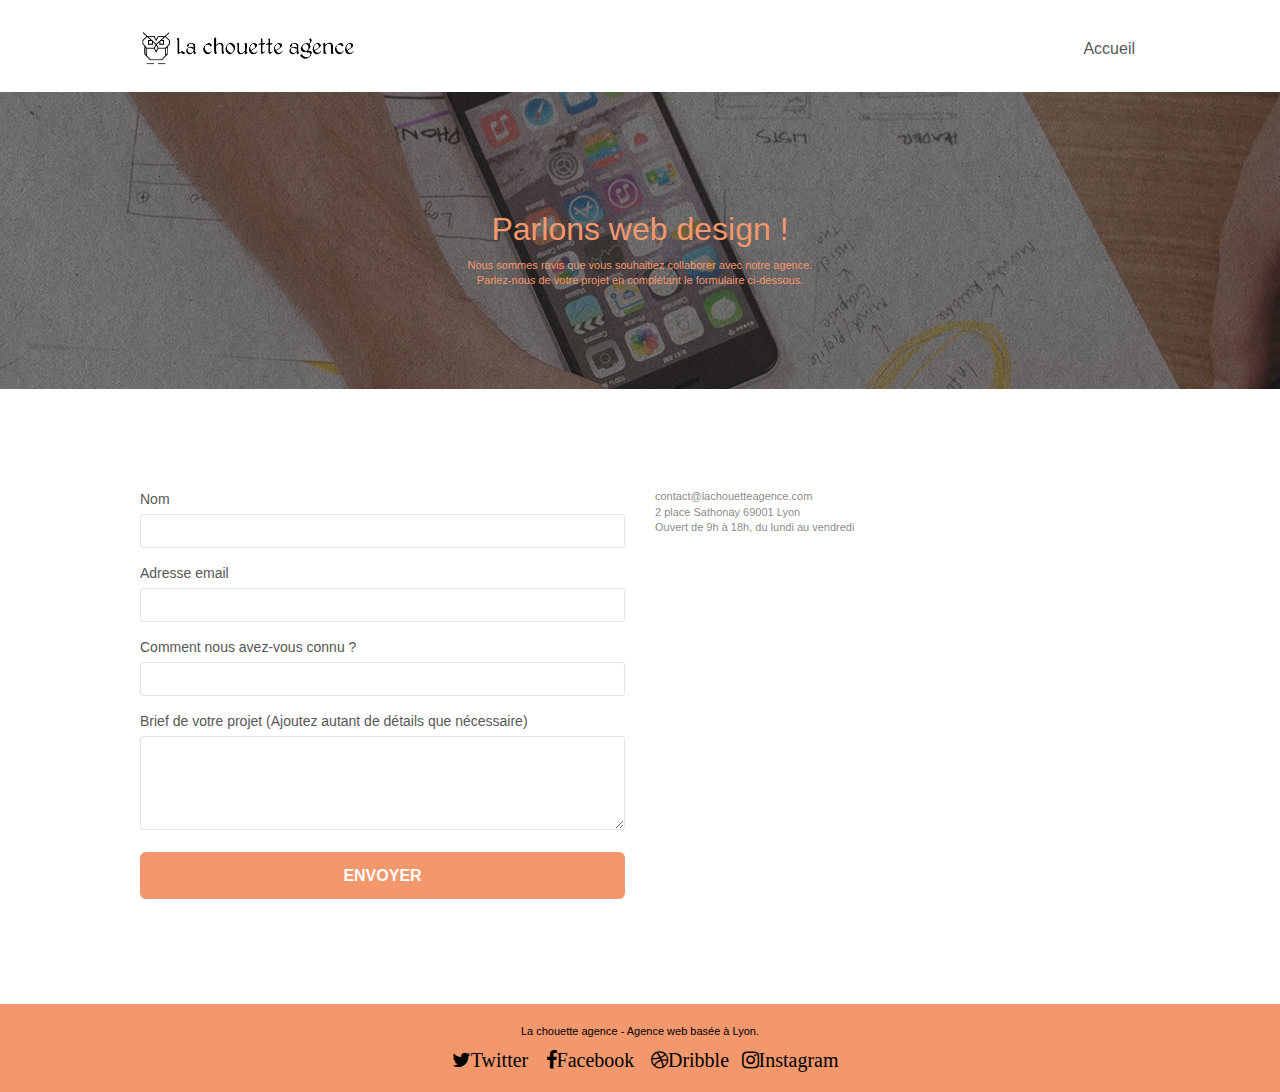
==== contact.html @ 5d4ecf9e "Ajout des meta head" ====
<!doctype html>
<html lang="Default">
<head>
    <meta charset="utf-8">
    <meta name="keywords" content="web design, booster sa visibilité, devenir attractif">
    <meta name="description" content="Contactez nous">
    <meta name="viewport" content="width=device-width, initial-scale=1.0, viewport-fit=cover">
    <link rel="shortcut icon" type="image/png" href="favicon.jpg">
    
	<link rel="stylesheet" type="text/css" href="./css/bootstrap.css">
	<link rel="stylesheet" type="text/css" href="style.css">
	<link rel="stylesheet" type="text/css" href="./css/font-awesome.css">
	<link rel="stylesheet" type="text/css" href="./css/et-line.css">
	
    
	<script src="./js/jquery-2.1.0.js"></script>
	<script src="./js/bootstrap.js"></script>
	<script src="./js/blocs.js"></script>
	<script src="./js/jquery.touchSwipe.js" defer></script>
	<script src="./js/gmaps.js"></script>

    <title>Contact</title>
</head>

<body>
<!-- Principal conteneur -->
<div class="page-container">
    
<!-- bloc-0 -->
<header>
<div class="bloc bgc-white l-bloc " id="bloc-0">
	<div class="container bloc-sm">
		<nav class="navbar row">
			<div class="navbar-header">
				<a class="navbar-brand" href="index.html"><img src="img/la-chouette-agence.png" alt="atlanta web design logo" height="40" /></a>
				<button id="nav-toggle" type="button" class="ui-navbar-toggle navbar-toggle" data-toggle="collapse" data-target=".navbar-1">
					<span class="sr-only">Toggle navigation</span><span class="icon-bar"></span><span class="icon-bar"></span><span class="icon-bar"></span>
				</button>
			</div>
			<div class="collapse navbar-collapse navbar-1 special-dropdown-nav">
				<ul class="site-navigation nav navbar-nav">
					<li>
						<a href="index.html">Accueil</a>
					</li>
				</ul>
			</div>
		</nav>
	</div>
</div>
</header>
<!-- bloc-0 END -->

<!-- bloc-6 -->
<div class="bloc bgc-dark-slate-blue bg-banniere d-bloc bg-t-edge bloc-bg-texture texture-paper b-parallax" id="bloc-1-hero">
	<div class="container bloc-lg">
		<div class="row">
			<div class="col-sm-12">
				<h1 class="text-center hero-bloc-text tc-white">
					Parlons web design !
				</h1>
				<p class="text-center mg-lg tc-white tight-width-whitespace">
					Nous sommes ravis que vous souhaitiez collaborer avec notre agence.<br>
					Parlez-nous de votre projet en complétant le formulaire ci-dessous.
				</p>
			</div>
		</div>
	</div>
</div>
<!-- bloc-6 END -->

<!-- bloc-7 -->
<div class="bloc bgc-white l-bloc" id="bloc-7">
	<div class="container bloc-lg">
		<div class="row">
			<div class="col-sm-6">
				<form id="form_1" novalidate success-msg="Your message has been sent." fail-msg="Sorry it seems that our mail server is not responding, Sorry for the inconvenience!">
					<div class="form-group">
						<label>
							Nom
						</label>
						<input id="name" class="form-control" required />
					</div>
					<div class="form-group">
						<label>
							Adresse email
						</label>
						<input id="email" class="form-control" type="email" required />
					</div>
					<div class="form-group">
						<label>
							Comment nous avez-vous connu ?
						</label>
						<input class="form-control" type="email" required id="input_504" />
					</div>
					<div class="form-group">
						<label>
							Brief de votre projet (Ajoutez autant de détails que nécessaire)<br>
						</label><textarea id="message" class="form-control" rows="4" cols="50" required></textarea>
					</div> 
					<button class="bloc-button btn btn-lg btn-block cta-hero btn-atomic-tangerine" type="submit">
						Envoyer
					</button>
				</form>
			</div>
			<div class="col-sm-6">
				<p>
					contact@lachouetteagence.com<br>2 place Sathonay 69001 Lyon<br>Ouvert de 9h à 18h, du lundi au vendredi<br>
				</p>
			</div>
		</div>
	</div>
</div>
<!-- bloc-7 END -->

<!-- ScrollToTop Button -->
<a class="bloc-button btn btn-d scrollToTop" onclick="scrollToTarget('1')"><span class="fa fa-chevron-up"></span></a>
<!-- ScrollToTop Button END-->


<!-- Footer - bloc-8 -->
<footer>
<div class="bloc bgc-atomic-tangerine d-bloc" id="bloc-8">
	<div class="container bloc-sm">
		<div class="row">
			<div class="col-sm-12">
				<p class="text-center black">
					La chouette agence - Agence web basée à Lyon.<br>
				</p>
				<div class="row row-no-gutters social">
					<div class="col-sm-3">
						<div class="text-center">
							<a class="social" href="index.html"><span class="fa fa-twitter icon-md">Twitter</span></a>
						</div>
					</div>
					<div class="col-sm-3">
						<div class="text-center">
							<a class="social" href="index.html"><span class="fa fa-facebook icon-md">Facebook</span></a>
						</div>
					</div>
					<div class="col-sm-3">
						<div class="text-center">
							<a class="social" href="index.html"><span class="fa fa-dribbble icon-md">Dribble</span></a>
						</div>
					</div>
					<div class="col-sm-3">
						<div class="text-center">
							<a class="social" href="index.html"><span class="fa fa-instagram icon-md">Instagram</span></a>
						</div>
					</div>
				</div>
			</div>
		</div>
	</div>
</div>
</footer>
<!-- Footer - bloc-8 END -->

</div>
<!-- Principal conteneur END -->
    

</body>
</html>
---- style.css ----
body {
    margin: 0;
    padding: 0;
    background: #FFF;
    overflow-x: hidden;
    -webkit-font-smoothing: antialiased;
    -moz-osx-font-smoothing: grayscale;
}
#Ajout
{
    display: flex;
    align-items: center;
    margin-bottom: 30px;
    flex-direction: column;
}

.Ajout
{
    font-size: 20px;
    width: 50%;
}

.italic
{
    font-style: italic;
}

.Plus
{
    font-size: 12px;
    width: 50%;
}

a,
button {
    transition: all .3s ease-in-out;
    outline: none!important;
}

a:hover {
    text-decoration: none;
    cursor: pointer;
}

#page-loading-blocs-notifaction {
    position: fixed;
    top: 0;
    bottom: 0;
    width: 100%;
    z-index: 100000;
    background: #FFFFFF url("img/pageload-spinner.gif") no-repeat center center;
}

.bloc {
    width: 100%;
    clear: both;
    background: 50% 50% no-repeat;
    padding: 0 50px;
    -webkit-background-size: cover;
    -moz-background-size: cover;
    -o-background-size: cover;
    background-size: cover;
    position: relative;
}

.bloc .container {
    padding-left: 0;
    padding-right: 0;
}

.bloc-lg {
    padding: 100px 50px;
}

.bloc-md {
    padding: 50px;
}

.bloc-sm {
    padding: 20px 50px;
}

.bg-center,
.bg-l-edge,
.bg-r-edge,
.bg-t-edge,
.bg-b-edge,
.bg-tl-edge,
.bg-bl-edge,
.bg-tr-edge,
.bg-br-edge,
.bg-repeat {
    -webkit-background-size: auto!important;
    -moz-background-size: auto!important;
    -o-background-size: auto!important;
    background-size: auto!important;
}

.bg-repeat {
    background: repeat;
}

.bg-t-edge {
    background: top no-repeat;
}

.bloc-bg-texture::before {
    content: "";
    background-size: 2px 2px;
    position: absolute;
    top: 0;
    bottom: 0;
    left: 0;
    right: 0;
}

.texture-paper::before {
    background: url("img/texture-paper.png");
    background-size: 280px 280px;
}

.b-parallax {
    background-attachment: fixed;
}

.d-bloc {
    color: rgba(255, 255, 255, .7);
}

.d-bloc button:hover {
    color: rgba(255, 255, 255, .9);
}

.d-bloc .icon-round,
.d-bloc .icon-square,
.d-bloc .icon-rounded,
.d-bloc .icon-semi-rounded-a,
.d-bloc .icon-semi-rounded-b {
    border-color: rgba(255, 255, 255, .9);
}

.d-bloc .divider-h span {
    border-color: rgba(255, 255, 255, .2);
}

.d-bloc .a-btn,
.d-bloc .navbar a,
.d-bloc .navbar-brand,
.d-bloc a .icon-sm,
.d-bloc a .icon-lg,
.d-bloc a .icon-xl,
.d-bloc h1 a,
.d-bloc h2 a,
.d-bloc h3 a,
.d-bloc h4 a,
.d-bloc h5 a,
.d-bloc h6 a,
.d-bloc p a {
    color: rgba(255, 255, 255, .6);
}

.d-bloc .a-btn:hover,
.d-bloc .navbar a:hover,
.d-bloc .navbar-brand:hover,
.d-bloc a:hover .icon-sm,
.d-bloc a:hover .icon-md,
.d-bloc a:hover .icon-lg,
.d-bloc a:hover .icon-xl,
.d-bloc h1 a:hover,
.d-bloc h2 a:hover,
.d-bloc h3 a:hover,
.d-bloc h4 a:hover,
.d-bloc h5 a:hover,
.d-bloc h6 a:hover,
.d-bloc p a:hover {
    color: rgba(255, 255, 255, 1);
}

.d-bloc .navbar-toggle .icon-bar {
    background: rgba(255, 255, 255, 1);
}

.d-bloc .btn-wire,
.d-bloc .btn-wire:hover {
    color: rgba(255, 255, 255, 1);
    border-color: rgba(255, 255, 255, 1);
}

.d-bloc .panel {
    color: rgba(0, 0, 0, .5);
}

.d-bloc .panel button:hover {
    color: rgba(0, 0, 0, .7);
}

.d-bloc .panel icon {
    border-color: rgba(0, 0, 0, .7);
}

.d-bloc .panel .divider-h span {
    border-color: rgba(0, 0, 0, .1);
}

.d-bloc .panel .a-btn {
    color: rgba(0, 0, 0, .6);
}

.d-bloc .panel .a-btn:hover {
    color: rgba(0, 0, 0, 1);
}

.d-bloc .panel .btn-wire,
.d-bloc .panel .btn-wire:hover {
    color: rgba(0, 0, 0, .7);
    border-color: rgba(0, 0, 0, .3);
}

.d-bloc .panel,
.l-bloc {
    color: rgba(0, 0, 0, .5);
}

.d-bloc .panel button:hover,
.l-bloc button:hover {
    color: rgba(0, 0, 0, .7);
}

.l-bloc .icon-round,
.l-bloc .icon-square,
.l-bloc .icon-rounded,
.l-bloc .icon-semi-rounded-a,
.l-bloc .icon-semi-rounded-b {
    border-color: rgba(0, 0, 0, .7);
}

.d-bloc .panel .divider-h span,
.l-bloc .divider-h span {
    border-color: rgba(0, 0, 0, .1);
}

.d-bloc .panel .a-btn,
.l-bloc .a-btn,
.l-bloc .navbar a,
.l-bloc .navbar-brand,
.l-bloc a .icon-sm,
.l-bloc a .icon-md,
.l-bloc a .icon-lg,
.l-bloc a .icon-xl,
.l-bloc h1 a,
.l-bloc h2 a,
.l-bloc h3 a,
.l-bloc h4 a,
.l-bloc h5 a,
.l-bloc h6 a,
.l-bloc p a {
    color: rgba(0, 0, 0, .6);
}

.d-bloc .panel .a-btn:hover,
.l-bloc .a-btn:hover,
.l-bloc .navbar a:hover,
.l-bloc .navbar-brand:hover,
.l-bloc a:hover .icon-sm,
.l-bloc a:hover .icon-md,
.l-bloc a:hover .icon-lg,
.l-bloc a:hover .icon-xl,
.l-bloc h1 a:hover,
.l-bloc h2 a:hover,
.l-bloc h3 a:hover,
.l-bloc h4 a:hover,
.l-bloc h5 a:hover,
.l-bloc h6 a:hover,
.l-bloc p a:hover {
    color: rgba(0, 0, 0, 1);
}

.l-bloc .navbar-toggle .icon-bar {
    color: rgba(0, 0, 0, .6);
}

.d-bloc .panel .btn-wire,
.d-bloc .panel .btn-wire:hover,
.l-bloc .btn-wire,
.l-bloc .btn-wire:hover {
    color: rgba(0, 0, 0, .7);
    border-color: rgba(0, 0, 0, .3);
}

.voffset {
    margin-top: 30px;
}

.voffset-lg {
    margin-top: 80px;
}

.row-no-gutters {
    margin-right: 0;
    margin-left: 0;
}

.row.row-no-gutters > [class^="col-"],
.row.row-no-gutters > [class*=" col-"] {
    padding-right: 0;
    padding-left: 0;
}

#bloc-1-hero h1 {
    font-size: 32px;
}

.navbar {
    margin-bottom: 0;
    z-index: 1;
}

.navbar-brand {
    height: auto;
    padding: 3px 15px;
    font-size: 25px;
    font-weight: normal;
    font-weight: 600;
    line-height: 44px;
}

.navbar-brand img {
    max-height: 200px;
    margin: 0 5px 0 0;
    display: inline;
}

.navbar-brand img[src$=svg] {
    min-width: 100px;
}

.nav-center .navbar-brand img {
    margin: 0;
}

.navbar .nav {
    padding-top: 2px;
    margin-right: -16px;
    float: right;
    z-index: 1;
}

.nav > li {
    float: left;
    margin-top: 4px;
    font-size: 16px;
}

.navbar-nav .open .dropdown-menu > li > a {
    text-align: inherit;
}

.nav > li a:hover,
.nav > li a:focus {
    background: transparent;
}

.navbar-toggle {
    margin: 10px 10px 0 0;
    border: 0px;
}

.navbar-toggle:hover {
    background: transparent!important;
}

.navbar-toggle .icon-bar {
    background-color: rgba(0, 0, 0, .5);
    width: 26px;
}

.nav-invert .navbar .nav {
    float: left;
}

.nav-invert .navbar-header,
.nav-invert .navbar-brand {
    float: right;
    position: relative;
    z-index: 2;
}

@media (min-width: 768px) {
    .site-navigation {
        position: absolute;
        top: 50%;
        right: 20px;
        transform: translate(0, -50%);
        -webkit-transform: translateY(-50%);
    }
    .nav > li .dropdown-menu a,
    .nav > li .dropdown-menu a:hover {
        color: #484848;
    }
    .nav-invert .site-navigation {
        left: 0;
        right: 0;
    }
    .nav-center {
        text-align: center;
    }
    .nav-center .navbar-header {
        width: 100%;
    }
    .nav-center .navbar-header,
    .nav-center .navbar-brand,
    .nav-center .nav > li {
        float: none;
        display: inline-block;
    }
    .nav-center .site-navigation {
        position: relative;
        width: 100%;
        right: 0;
        margin-right: 0px;
        margin-top: 20px;
    }
    .nav-center.mini-nav .navbar-toggle {
        float: none;
        margin: 10px auto 0;
    }
}

.nav > li > .dropdown a {
    background: none!important;
    display: block;
    padding: 14px 15px;
}

nav .caret {
    margin: 0 5px;
}

.dropdown-menu .dropdown-menu {
    top: -8px;
    left: 100%;
}

.dropdown-menu .dropmenu-flow-right {
    top: 100%;
    left: 0;
    margin-left: -1px;
    border-top-left-radius: 0;
    border-top-right-radius: 0;
}

.dropdown-menu .dropdown span {
    border: 4px solid black;
    border-top-color: transparent;
    border-right-color: transparent;
    border-bottom-color: transparent;
    margin: 6px -5px 0 0!important;
    float: right;
}

.mg-md {
    margin-top: 10px;
    margin-bottom: 20px;
}

.mg-lg {
    margin-top: 10px;
    margin-bottom: 40px;
}

.btn {
    margin: 0 5px 5px 0;
}

.btn.pull-right {
    margin: 0 0 5px 5px;
}

.btn-d,
.btn-d:hover,
.btn-d:focus {
    color: #FFF;
    background: rgba(0, 0, 0, .3);
}

button {
    outline: none!important;
}

.btn-rd {
    border-radius: 40px;
}

.btn-clean {
    border: 1px solid rgba(0, 0, 0, .08);
    border-bottom-color: rgba(0, 0, 0, .1);
    text-shadow: 0 1px 0 rgba(0, 0, 1, .1);
    box-shadow: 0 1px 3px rgba(0, 0, 1, .25), inset 0 1px 0 0 rgba(255, 255, 255, .15);
}

.icon-md {
    font-size: 20px!important;
    color: #000000;
}

.icon-lg {
    font-size: 60px!important;
}

.sm-shadow {
    text-shadow: 0 1px 2px rgba(0, 0, 0, .3);
}

.panel-sq,
.panel-sq .panel-heading,
.panel-sq .panel-footer {
    border-radius: 0;
}

.panel-rd {
    border-radius: 30px;
}

.panel-rd .panel-heading {
    border-radius: 29px 29px 0 0;
}

.panel-rd .panel-footer {
    border-radius: 0 0 29px 29px;
}

.form-control {
    border-color: rgba(0, 0, 0, .1);
    box-shadow: none;
}

.scrollToTop {
    width: 40px;
    height: 40px;
    position: fixed;
    bottom: 20px;
    right: 20px;
    opacity: 0;
    z-index: 500;
    transition: all .3s ease-in-out;
}

.scrollToTop span {
    margin-top: 6px;
}

.showScrollTop {
    font-size: 14px;
    opacity: 1;
}

a[data-lightbox] {
    position: relative;
    display: block;
    text-align: center;
}

a[data-lightbox]:hover::before {
    content: "+";
    font-family: "HelveticaNeue-Light", "Helvetica Neue Light", "Helvetica Neue", Helvetica, Arial;
    font-size: 32px;
    width: 50px;
    height: 50px;
    margin-left: -25px;
    border-radius: 50%;
    background: rgba(0, 0, 0, .6);
    color: #FFF;
    font-weight: 100;
    z-index: 1;
    position: absolute;
    top: 50%;
    transform: translateY(-50%);
    -webkit-transform: translateY(-50%);
}

a[data-lightbox]:hover img {
    opacity: 0.6;
    -webkit-animation-fill-mode: none;
    animation-fill-mode: none;
}

#lightbox-modal {
    display: flex;
    align-items: center;
}

#lightbox-modal .modal-dialog {
    width: 90%;
    max-width: 900px;
    margin: 0 auto 0;
}

#lightbox-modal .modal-dialog img {
    max-height: 90vh;
    margin: 0 auto;
}

.lightbox-caption {
    padding: 20px;
    color: #FFF;
    background: rgba(0, 0, 0, .5);
    position: absolute;
    left: 15px;
    right: 15px;
    bottom: 5px;
}

.close-lightbox {
    color: #FFF;
    font-size: 30px;
    position: absolute;
    top: 20px;
    right: 20px;
    z-index: 20;
    background: rgba(0, 0, 0, .5);
    border: none;
    line-height: 30px;
    padding: 0 9px 5px;
    opacity: 0.3;
}

.close-lightbox:hover,
.next-lightbox:hover,
.prev-lightbox:hover {
    opacity: 1.0;
    color: #FFF;
}

.next-lightbox,
.prev-lightbox {
    font-size: 20px;
    color: rgba(255, 255, 255, .9);
    background: rgba(0, 0, 0, .5);
    transition: all .2s ease-in-out;
    position: absolute;
    top: 45%;
    z-index: 1;
    opacity: 0.4;
}

.next-lightbox {
    padding: 6px 8px 1px 13px;
    right: 25px;
}

.prev-lightbox {
    padding: 6px 13px 1px 10px;
    left: 25px;
}

.snapshot-lb .modal-body {
    padding-bottom: 45px;
}

.snapshot-lb .lightbox-caption {
    padding: 0;
    color: rgba(0, 0, 0, .5);
    background: none;
}

h1,
h2,
h3,
h4,
h5,
h6,
label,
.btn,
a {
    font-family: "helvetica";
    font-weight: 400;
    color: #575757!important;
}

.container {
    max-width: 1000px;
}

.hero-bloc-text {
    font-size: 38px;
}

.hero-bloc-text-sub {
    font-size: 36px;
}

.statement-bloc-text {
    line-height: 26px;
    font-style: italic;
    font-size: 20px;
    text-align: center;
    font-weight: lighter;
    max-width: 520px;
    margin: auto auto auto auto;
}

p {
    font-size: 11px;
}

.tight-width-whitespace {
    max-width: 600px;
    margin: auto auto auto auto;
}

.h1 {
    font-size: 20px;
    font-family: "Open Sans";
}

.cta-hero {
    margin-top: 22px;
    color: #FFFFFF!important;
    text-transform: uppercase;
    padding: 12px 28px 12px 28px;
    font-size: 16px;
    font-weight: 700;
}

.social {
    max-width: 400px;
    margin: auto auto auto auto;
}

h2 {
    font-size: 22px;
    line-height: 1.4em;
}

h3 {
    font-size: 15px;
    text-transform: uppercase;
    font-weight: 700;
    color: #333333!important;
}

.med-width-whitespace {
    max-width: 800px;
    margin: auto auto auto auto;
    box-shadow: 0px 0px 0px #000000;
}

h1 {
    color: #333333!important;
}

h4 {
    color: #333333!important;
}

.icons {
    margin-bottom: 14px;
    margin-top: 24px;
}

.white {
    color: #FFFFFF;
}

.black
{
    color: #000000;
}

.portfolio-thumb {
    margin-bottom: 24px;
}

.portfolio-row {
    margin-bottom: 44px;
    margin-top: 50px;
}

.avatar {
    box-shadow: 0px 4px 9px rgba(0, 0, 0, 0.3);
}

.black-background {
    background-color: rgba(165, 147, 99, 0.7);
    padding: 40px 40px 40px 40px;
}

.bold-link {
    font-weight: 900;
    text-decoration: underline!important;
}

.bgc-white {
    background-color: #FFFFFF;
}

.bgc-dark-slate-blue {
    background-color: #364577;
}

.bgc-atomic-tangerine {
    background-color: #F3976C;
}

.tc-white {
    color: #F3976C!important;
}

.btn-atomic-tangerine {
    background: #F3976C;
    color: #FFFFFF!important;
}

.btn-atomic-tangerine:hover {
    background: #c27956!important;
    color: #FFFFFF!important;
}

.ltc-white {
    color: #FFFFFF!important;
}

.ltc-white:hover {
    color: #cccccc!important;
}

.ltc-atomic-tangerine {
    color: #F3976C!important;
}

.ltc-atomic-tangerine:hover {
    color: #c27956!important;
}

.icon-dark-slate-blue {
    color: #364577!important;
    border-color: #364577!important;
}

.bg-dots-bg {
    background-image: url("img/dots-bg.png");
}

.bg-lines-h2-bg {
    background-image: url("img/lines-h2-bg.png");
}

.bg-banniere {
    background-image: url("img/la-chouette-agence-banniere.jpg");
}

.bg-presentation {
    background-image: url("img/image-de-presentation.bmp");
}

@media (max-width: 1024px) {
    .bloc {
        padding-left: 20px;
        padding-right: 20px;
    }
    .bloc.full-width-bloc,
    .bloc-tile-2.full-width-bloc .container,
    .bloc-tile-3.full-width-bloc .container,
    .bloc-tile-4.full-width-bloc .container {
        padding-left: 0;
        padding-right: 0;
    }
}

@media (max-width: 992px) and (min-width: 768px) {
    .navbar .nav {
        max-width: 80%
    }
    .nav-center.navbar .nav {
        max-width: 100%
    }
}

@media only screen and (min-device-width: 768px) and (max-device-width: 1024px) and (orientation: landscape) {
    .b-parallax {
        background-attachment: scroll;
    }
}

@media only screen and (min-device-width: 1024px) and (max-device-width: 1366px) and (-webkit-min-device-pixel-ratio: 1.5) {
    .b-parallax {
        background-attachment: scroll;
    }
}

@media (max-width: 991px) {
    .container {
        width: 100%;
    }
    .b-parallax {
        background-attachment: scroll;
    }
    .page-container,
    #hero-bloc {
        overflow-x: hidden;
        position: relative;
    }
    .bloc {
        padding-left: constant(safe-area-inset-left);
        padding-right: constant(safe-area-inset-right);
    }
    .bloc-group,
    .bloc-group .bloc {
        display: block;
        width: 100%;
    }
    .bloc-fill-screen .fill-bloc-top-edge,
    .bloc-fill-screen .fill-bloc-bottom-edge {
        padding: 0 20px;
        padding-left: constant(safe-area-inset-left);
        padding-right: constant(safe-area-inset-right);
    }
}

@media (max-width: 767px) {
    .page-container {
        overflow-x: hidden;
        position: relative;
    }
    h1,
    h2,
    h3,
    h4,
    h5,
    h6,
    p,
    #disqus_thread {
        padding-left: 10px!important;
        padding-right: 10px!important;
    }
    .b-parallax {
        background-attachment: scroll;
    }
    .navbar .nav {
        padding-top: 0;
        border-top: 1px solid rgba(0, 0, 0, .2);
        float: none!important;
    }
    .navbar.row {
        margin-left: 0;
        margin-right: 0;
    }
    .site-navigation {
        position: inherit;
        transform: none;
        -webkit-transform: none;
        -ms-transform: none;
    }
    .nav > li {
        margin-top: 0;
        border-bottom: 1px solid rgba(0, 0, 0, .1);
        background: rgba(0, 0, 0, .05);
        text-align: left;
        padding-left: 15px;
        width: 100%;
    }
    .nav > li:hover {
        background: rgba(0, 0, 0, .08);
    }
    .dropdown .dropdown a .caret {
        float: none;
        margin: 5px 0 0 10px!important;
        border: 4px solid black;
        border-bottom-color: transparent;
        border-right-color: transparent;
        border-left-color: transparent;
    }
    #hero-bloc .navbar .nav {
        background: rgba(0, 0, 0, .8);
    }
    #hero-bloc .navbar .nav a {
        color: rgba(255, 255, 255, .6);
    }
    .hero {
        padding: 50px 0;
    }
    .hero-nav {
        left: -1px;
        right: -1px;
    }
    .navbar-collapse {
        padding: 0;
        overflow-x: hidden;
        -webkit-box-shadow: none;
        box-shadow: none;
    }
    .navbar-brand img {
        max-height: 40px;
        width: auto;
    }
    .nav-invert .navbar-header {
        float: none;
        width: 100%;
    }
    .nav-invert .navbar-toggle {
        float: left;
        margin-left: 10px;
    }
    .bloc {
        padding-left: 0;
        padding-right: 0;
    }
    .bloc-xxl,
    .bloc-xl,
    .bloc-lg {
        padding: 40px 0;
    }
    .bloc-sm,
    .bloc-md {
        padding-left: 0;
        padding-right: 0;
    }
    .bloc-tile-2 .container,
    .bloc-tile-3 .container,
    .bloc-tile-4 .container,
    .bloc-fill-screen .fill-bloc-top-edge,
    .bloc-fill-screen .fill-bloc-bottom-edge {
        padding-left: 0;
        padding-right: 0;
    }
    .a-block {
        padding: 0 10px;
    }
    .btn-dwn {
        display: none;
    }
    .voffset {
        margin-top: 5px;
    }
    .voffset-md {
        margin-top: 20px;
    }
    .voffset-lg {
        margin-top: 30px;
    }
    form {
        padding: 5px;
    }
    .close-lightbox {
        display: inline-block;
    }
    .blocsapp-device-iphone5 {
        background-size: 216px 425px;
        padding-top: 60px;
        width: 216px;
        height: 425px;
    }
    .blocsapp-device-iphone5 img {
        width: 180px;
        height: 320px;
    }
}

@media (max-width: 400px) {
    .bloc {
        padding-left: 0;
        padding-right: 0;
    }
}

@media (max-width: 767px) {
    .bloc-mob-center-text {
        text-align: center;
    }
}
---- css/et-line.css ----
@font-face {
    font-family: et-line;
    src: url(../fonts/et-line.eot);
    src: url(../fonts/et-line.eot?#iefix) format('embedded-opentype'), url(../fonts/et-line.woff) format('woff'), url(../fonts/et-line.ttf) format('truetype'), url(../fonts/et-line.svg#et-line) format('svg');
    font-weight: 400;
    font-style: normal
}

.et-icon-adjustments,
.et-icon-alarmclock,
.et-icon-anchor,
.et-icon-aperture,
.et-icon-attachment,
.et-icon-bargraph,
.et-icon-basket,
.et-icon-beaker,
.et-icon-bike,
.et-icon-book-open,
.et-icon-briefcase,
.et-icon-browser,
.et-icon-calendar,
.et-icon-camera,
.et-icon-caution,
.et-icon-chat,
.et-icon-circle-compass,
.et-icon-clipboard,
.et-icon-clock,
.et-icon-cloud,
.et-icon-compass,
.et-icon-desktop,
.et-icon-dial,
.et-icon-document,
.et-icon-documents,
.et-icon-download,
.et-icon-dribbble,
.et-icon-edit,
.et-icon-envelope,
.et-icon-expand,
.et-icon-facebook,
.et-icon-flag,
.et-icon-focus,
.et-icon-gears,
.et-icon-genius,
.et-icon-gift,
.et-icon-global,
.et-icon-globe,
.et-icon-googleplus,
.et-icon-grid,
.et-icon-happy,
.et-icon-hazardous,
.et-icon-heart,
.et-icon-hotairballoon,
.et-icon-hourglass,
.et-icon-key,
.et-icon-laptop,
.et-icon-layers,
.et-icon-lifesaver,
.et-icon-lightbulb,
.et-icon-linegraph,
.et-icon-linkedin,
.et-icon-lock,
.et-icon-magnifying-glass,
.et-icon-map,
.et-icon-map-pin,
.et-icon-megaphone,
.et-icon-mic,
.et-icon-mobile,
.et-icon-newspaper,
.et-icon-notebook,
.et-icon-paintbrush,
.et-icon-paperclip,
.et-icon-pencil,
.et-icon-phone,
.et-icon-picture,
.et-icon-pictures,
.et-icon-piechart,
.et-icon-presentation,
.et-icon-pricetags,
.et-icon-printer,
.et-icon-profile-female,
.et-icon-profile-male,
.et-icon-puzzle,
.et-icon-quote,
.et-icon-recycle,
.et-icon-refresh,
.et-icon-ribbon,
.et-icon-rss,
.et-icon-sad,
.et-icon-scissors,
.et-icon-scope,
.et-icon-search,
.et-icon-shield,
.et-icon-speedometer,
.et-icon-strategy,
.et-icon-streetsign,
.et-icon-tablet,
.et-icon-target,
.et-icon-telescope,
.et-icon-toolbox,
.et-icon-tools,
.et-icon-tools-2,
.et-icon-trophy,
.et-icon-tumblr,
.et-icon-twitter,
.et-icon-upload,
.et-icon-video,
.et-icon-wallet,
.et-icon-wine {
    font-family: et-line;
    speak: none;
    font-style: normal;
    font-weight: 400;
    font-variant: normal;
    text-transform: none;
    line-height: 1;
    -webkit-font-smoothing: antialiased;
    -moz-osx-font-smoothing: grayscale;
    display: inline-block
}

.et-icon-mobile:before {
    content: "\e000"
}

.et-icon-laptop:before {
    content: "\e001"
}

.et-icon-desktop:before {
    content: "\e002"
}

.et-icon-tablet:before {
    content: "\e003"
}

.et-icon-phone:before {
    content: "\e004"
}

.et-icon-document:before {
    content: "\e005"
}

.et-icon-documents:before {
    content: "\e006"
}

.et-icon-search:before {
    content: "\e007"
}

.et-icon-clipboard:before {
    content: "\e008"
}

.et-icon-newspaper:before {
    content: "\e009"
}

.et-icon-notebook:before {
    content: "\e00a"
}

.et-icon-book-open:before {
    content: "\e00b"
}

.et-icon-browser:before {
    content: "\e00c"
}

.et-icon-calendar:before {
    content: "\e00d"
}

.et-icon-presentation:before {
    content: "\e00e"
}

.et-icon-picture:before {
    content: "\e00f"
}

.et-icon-pictures:before {
    content: "\e010"
}

.et-icon-video:before {
    content: "\e011"
}

.et-icon-camera:before {
    content: "\e012"
}

.et-icon-printer:before {
    content: "\e013"
}

.et-icon-toolbox:before {
    content: "\e014"
}

.et-icon-briefcase:before {
    content: "\e015"
}

.et-icon-wallet:before {
    content: "\e016"
}

.et-icon-gift:before {
    content: "\e017"
}

.et-icon-bargraph:before {
    content: "\e018"
}

.et-icon-grid:before {
    content: "\e019"
}

.et-icon-expand:before {
    content: "\e01a"
}

.et-icon-focus:before {
    content: "\e01b"
}

.et-icon-edit:before {
    content: "\e01c"
}

.et-icon-adjustments:before {
    content: "\e01d"
}

.et-icon-ribbon:before {
    content: "\e01e"
}

.et-icon-hourglass:before {
    content: "\e01f"
}

.et-icon-lock:before {
    content: "\e020"
}

.et-icon-megaphone:before {
    content: "\e021"
}

.et-icon-shield:before {
    content: "\e022"
}

.et-icon-trophy:before {
    content: "\e023"
}

.et-icon-flag:before {
    content: "\e024"
}

.et-icon-map:before {
    content: "\e025"
}

.et-icon-puzzle:before {
    content: "\e026"
}

.et-icon-basket:before {
    content: "\e027"
}

.et-icon-envelope:before {
    content: "\e028"
}

.et-icon-streetsign:before {
    content: "\e029"
}

.et-icon-telescope:before {
    content: "\e02a"
}

.et-icon-gears:before {
    content: "\e02b"
}

.et-icon-key:before {
    content: "\e02c"
}

.et-icon-paperclip:before {
    content: "\e02d"
}

.et-icon-attachment:before {
    content: "\e02e"
}

.et-icon-pricetags:before {
    content: "\e02f"
}

.et-icon-lightbulb:before {
    content: "\e030"
}

.et-icon-layers:before {
    content: "\e031"
}

.et-icon-pencil:before {
    content: "\e032"
}

.et-icon-tools:before {
    content: "\e033"
}

.et-icon-tools-2:before {
    content: "\e034"
}

.et-icon-scissors:before {
    content: "\e035"
}

.et-icon-paintbrush:before {
    content: "\e036"
}

.et-icon-magnifying-glass:before {
    content: "\e037"
}

.et-icon-circle-compass:before {
    content: "\e038"
}

.et-icon-linegraph:before {
    content: "\e039"
}

.et-icon-mic:before {
    content: "\e03a"
}

.et-icon-strategy:before {
    content: "\e03b"
}

.et-icon-beaker:before {
    content: "\e03c"
}

.et-icon-caution:before {
    content: "\e03d"
}

.et-icon-recycle:before {
    content: "\e03e"
}

.et-icon-anchor:before {
    content: "\e03f"
}

.et-icon-profile-male:before {
    content: "\e040"
}

.et-icon-profile-female:before {
    content: "\e041"
}

.et-icon-bike:before {
    content: "\e042"
}

.et-icon-wine:before {
    content: "\e043"
}

.et-icon-hotairballoon:before {
    content: "\e044"
}

.et-icon-globe:before {
    content: "\e045"
}

.et-icon-genius:before {
    content: "\e046"
}

.et-icon-map-pin:before {
    content: "\e047"
}

.et-icon-dial:before {
    content: "\e048"
}

.et-icon-chat:before {
    content: "\e049"
}

.et-icon-heart:before {
    content: "\e04a"
}

.et-icon-cloud:before {
    content: "\e04b"
}

.et-icon-upload:before {
    content: "\e04c"
}

.et-icon-download:before {
    content: "\e04d"
}

.et-icon-target:before {
    content: "\e04e"
}

.et-icon-hazardous:before {
    content: "\e04f"
}

.et-icon-piechart:before {
    content: "\e050"
}

.et-icon-speedometer:before {
    content: "\e051"
}

.et-icon-global:before {
    content: "\e052"
}

.et-icon-compass:before {
    content: "\e053"
}

.et-icon-lifesaver:before {
    content: "\e054"
}

.et-icon-clock:before {
    content: "\e055"
}

.et-icon-aperture:before {
    content: "\e056"
}

.et-icon-quote:before {
    content: "\e057"
}

.et-icon-scope:before {
    content: "\e058"
}

.et-icon-alarmclock:before {
    content: "\e059"
}

.et-icon-refresh:before {
    content: "\e05a"
}

.et-icon-happy:before {
    content: "\e05b"
}

.et-icon-sad:before {
    content: "\e05c"
}

.et-icon-facebook:before {
    content: "\e05d"
}

.et-icon-twitter:before {
    content: "\e05e"
}

.et-icon-googleplus:before {
    content: "\e05f"
}

.et-icon-rss:before {
    content: "\e060"
}

.et-icon-tumblr:before {
    content: "\e061"
}

.et-icon-linkedin:before {
    content: "\e062"
}

.et-icon-dribbble:before {
    content: "\e063"
}
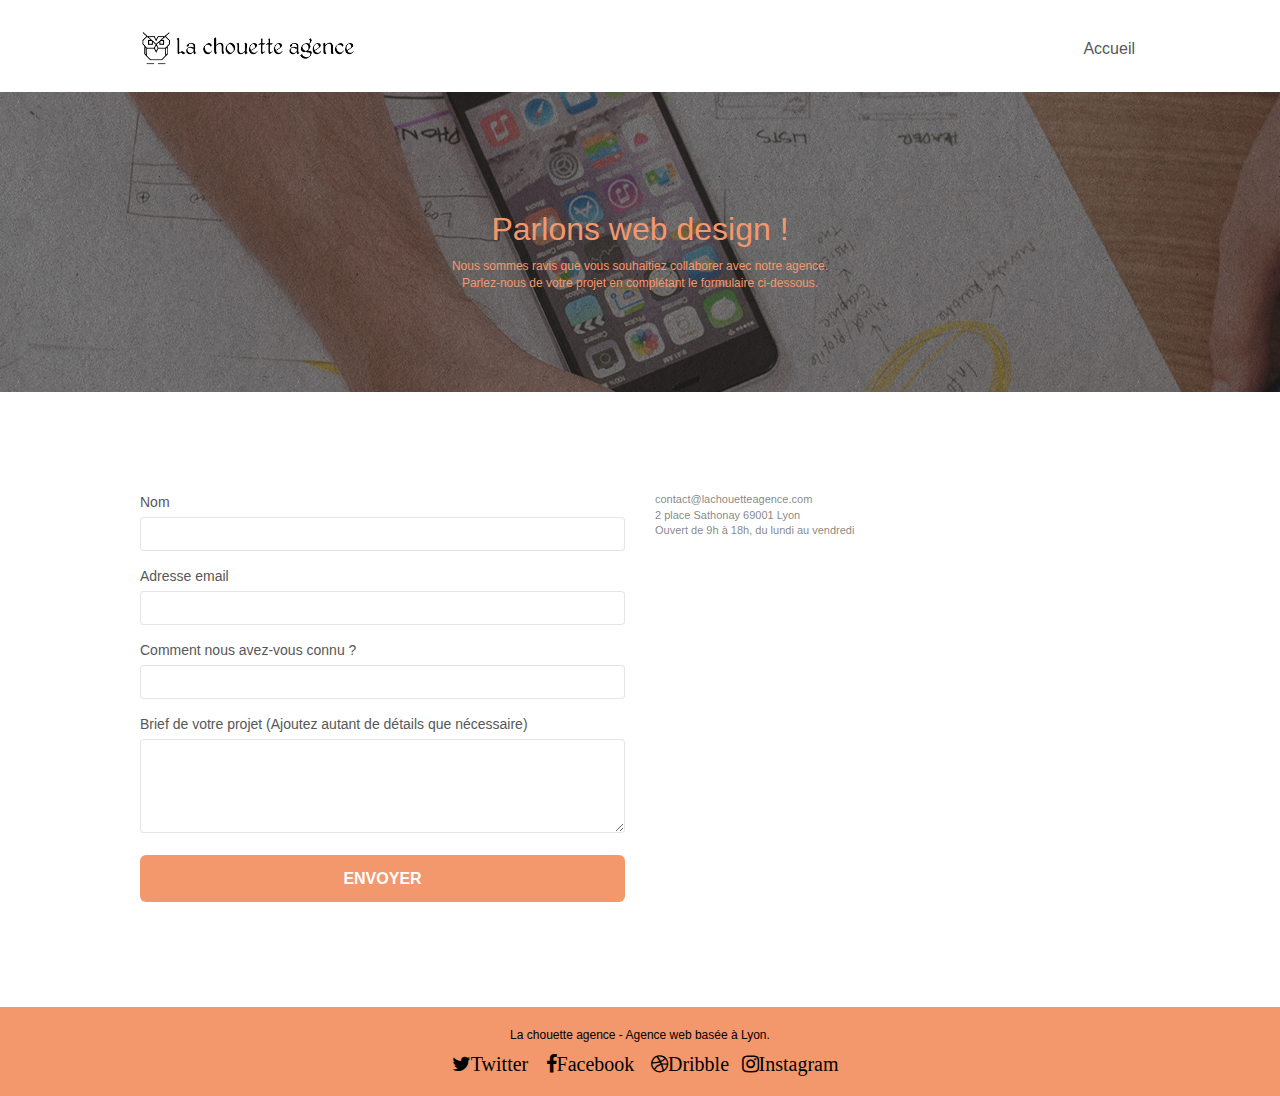
==== commit 419ccecb: "langue fr page 2" ====
--- a/contact.html
+++ b/contact.html
@@ -1,5 +1,5 @@
 <!doctype html>
-<html lang="Default">
+<html lang="fr">
 <head>
     <meta charset="utf-8">
     <meta name="keywords" content="web design, booster sa visibilité, devenir attractif">
--- a/style.css
+++ b/style.css
@@ -29,6 +29,16 @@
 {
     font-size: 12px;
     width: 50%;
+}
+
+.text-center
+{
+    font-size: 12px;
+}
+
+.txtmain
+{
+    font-size: 25px;
 }
 
 a,
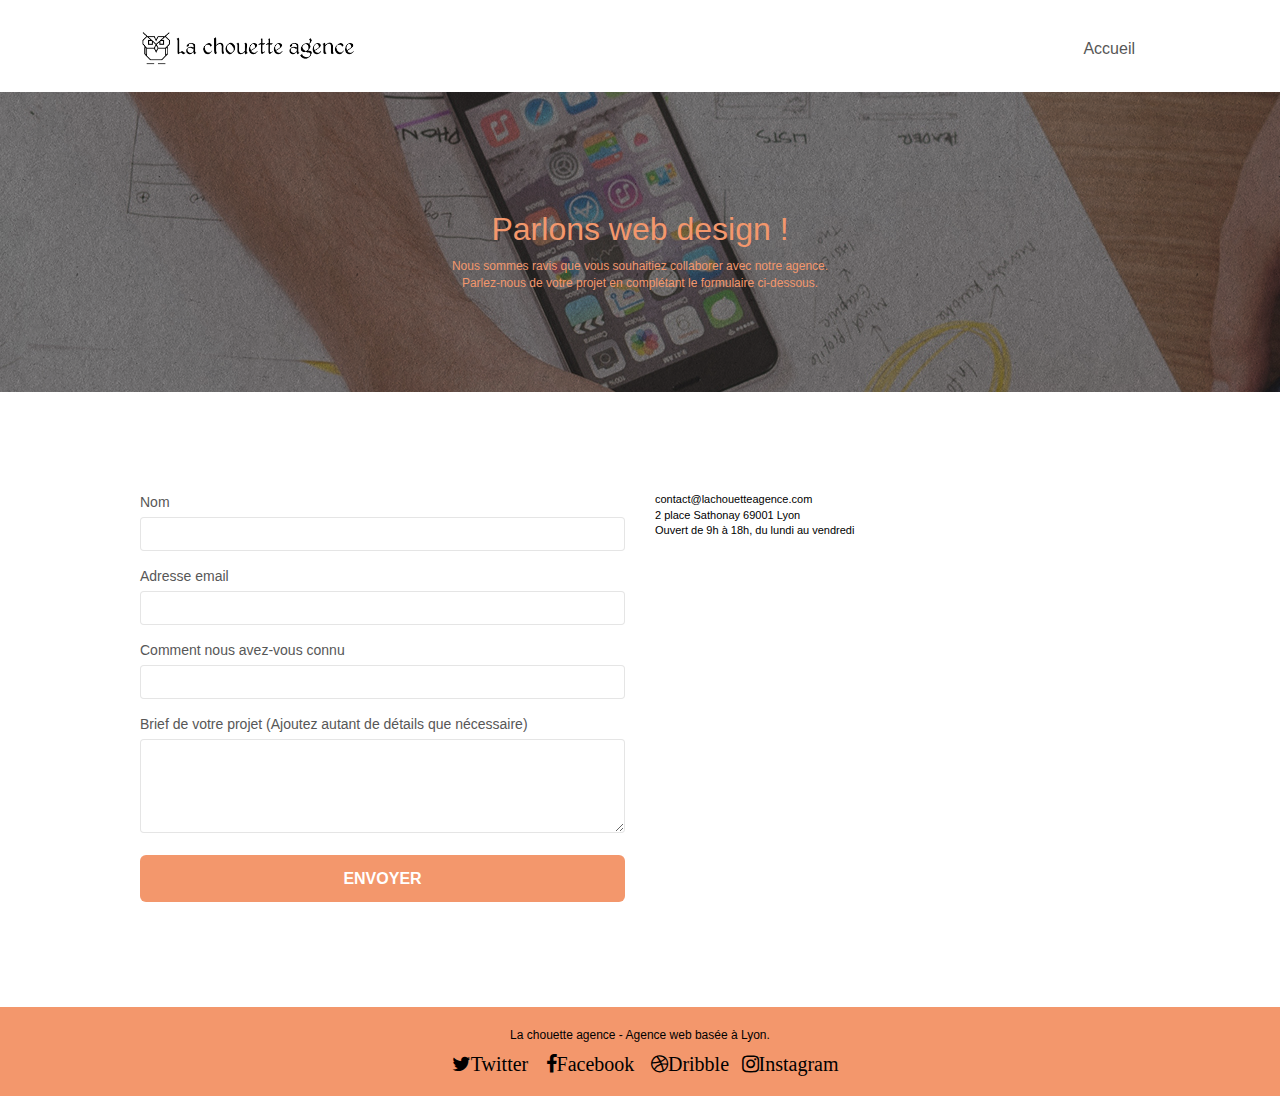
==== commit 8553e824: "Libellés" ====
--- a/contact.html
+++ b/contact.html
@@ -75,27 +75,20 @@
 			<div class="col-sm-6">
 				<form id="form_1" novalidate success-msg="Your message has been sent." fail-msg="Sorry it seems that our mail server is not responding, Sorry for the inconvenience!">
 					<div class="form-group">
-						<label>
-							Nom
-						</label>
+						<label for="name">Nom</label>
 						<input id="name" class="form-control" required />
 					</div>
 					<div class="form-group">
-						<label>
-							Adresse email
-						</label>
+						<label for="name">Adresse email</label>
 						<input id="email" class="form-control" type="email" required />
 					</div>
 					<div class="form-group">
-						<label>
-							Comment nous avez-vous connu ?
-						</label>
+						<label for="name">Comment nous avez-vous connu</label>
 						<input class="form-control" type="email" required id="input_504" />
 					</div>
 					<div class="form-group">
-						<label>
-							Brief de votre projet (Ajoutez autant de détails que nécessaire)<br>
-						</label><textarea id="message" class="form-control" rows="4" cols="50" required></textarea>
+						<label for="name">Brief de votre projet (Ajoutez autant de détails que nécessaire)</label>
+						<textarea id="message" class="form-control" rows="4" cols="50" required></textarea>
 					</div> 
 					<button class="bloc-button btn btn-lg btn-block cta-hero btn-atomic-tangerine" type="submit">
 						Envoyer
@@ -103,7 +96,7 @@
 				</form>
 			</div>
 			<div class="col-sm-6">
-				<p>
+				<p class="black">
 					contact@lachouetteagence.com<br>2 place Sathonay 69001 Lyon<br>Ouvert de 9h à 18h, du lundi au vendredi<br>
 				</p>
 			</div>
